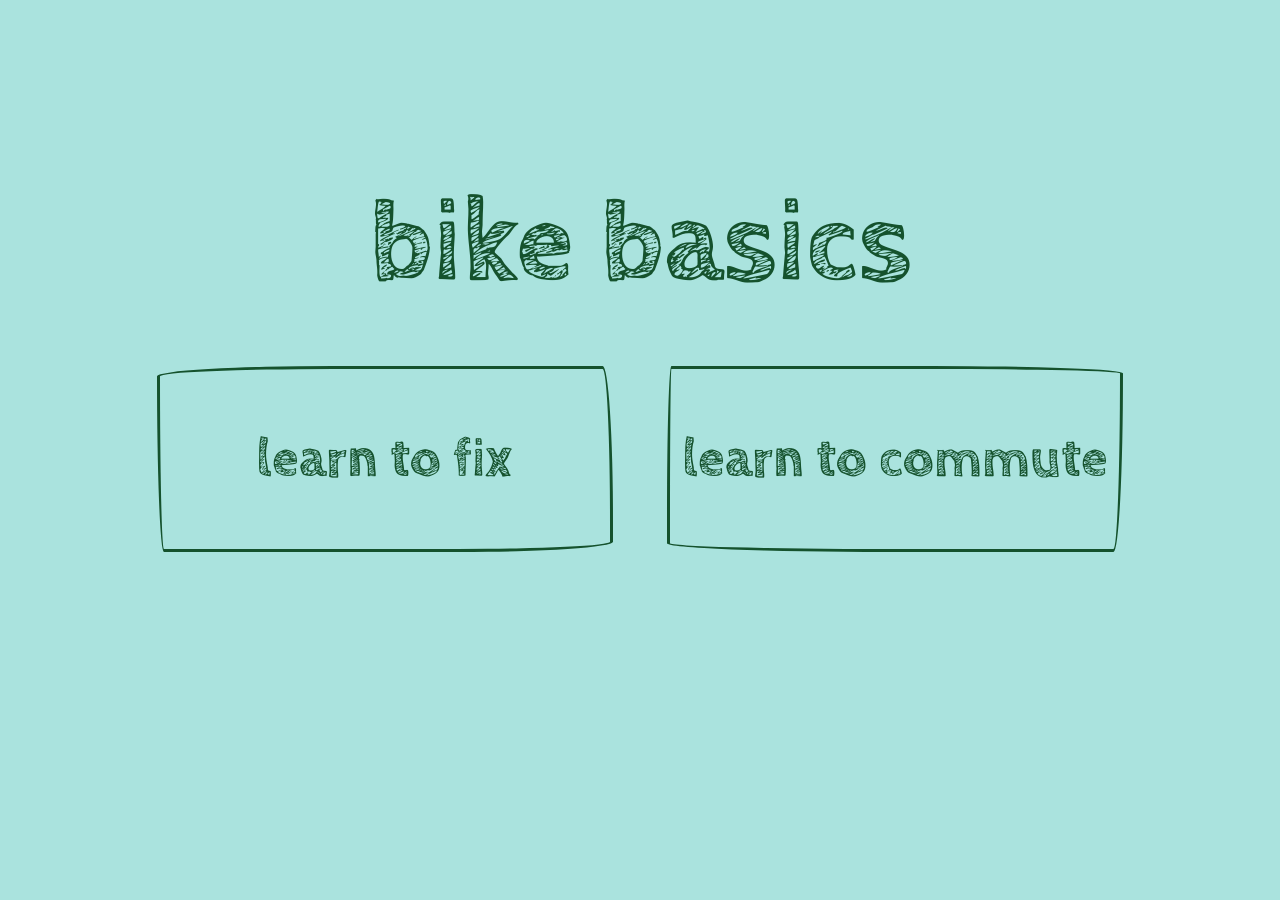
==== index.html @ 3c28047b "Add home page" ====
<!DOCTYPE html>
<html lang="en">

<head>
  <link rel="preconnect" href="https://fonts.googleapis.com">
  <link rel="preconnect" href="https://fonts.gstatic.com" crossorigin>
  <link href="https://fonts.googleapis.com/css2?family=Cabin+Sketch:wght@400;700&family=Coming+Soon&display=swap"
    rel="stylesheet">
  <link rel="stylesheet" href="styles.css">
</head>

<body>
  <div class="container" id="title-container">
    <div class="item" style="height: 30vh; border-width: 0cap; max-width: 90vh;">
      <h1
        style="text-align: center;">
        bike basics</h1>
    </div>
  </div>
  <div class="container">
    <div class="item container" id="fix">
      <h2>learn to fix</h2>
    </div>
    <div class="item container" id="commute">
      <h2>learn to commute</h2>
    </div>
  </div>
  <script src="https://cdn.jsdelivr.net/npm/bootstrap@5.3.3/dist/js/bootstrap.bundle.min.js"
    integrity="sha384-YvpcrYf0tY3lHB60NNkmXc5s9fDVZLESaAA55NDzOxhy9GkcIdslK1eN7N6jIeHz"
    crossorigin="anonymous"></script>
</body>

</html>
---- styles.css ----
body {
  background-color: #aae3de;
  padding-top: 10vh;
}

h1 {
  font-family: 'Cabin Sketch';
  color: #15522d;
  font-size: 13vh; 
}

h2 {
  font-family: 'Cabin Sketch';
  font-size: 6vh;
  color: #15522d;
  font-weight: 700;
}

.container {
  display: flex;
  align-items: center;
  text-align: center;
  width: 80%;
  justify-content: center;
  margin: auto;

  gap: 10px;
}

.item {
  flex-grow: 1;
  flex-shrink: 1;
  flex-basis: 0;
  border: 1;
  border-style: solid;
  border-color: #15522d;
  height: 30vh;
  max-width: 50vh;
  max-height: 20vh;
}

#fix {
  border-top-left-radius: 255px 15px;
  border-top-right-radius: 15px 225px;
  border-bottom-right-radius: 225px 15px;
  border-bottom-left-radius: 10px 255px;
}

#commute {
  border-top-left-radius: 6px 200px;
  border-top-right-radius: 260px 10px;
  border-bottom-right-radius: 13px 244px;
  border-bottom-left-radius: 300px 12px;
}

#title-container {
  padding-bottom: 7%;
}
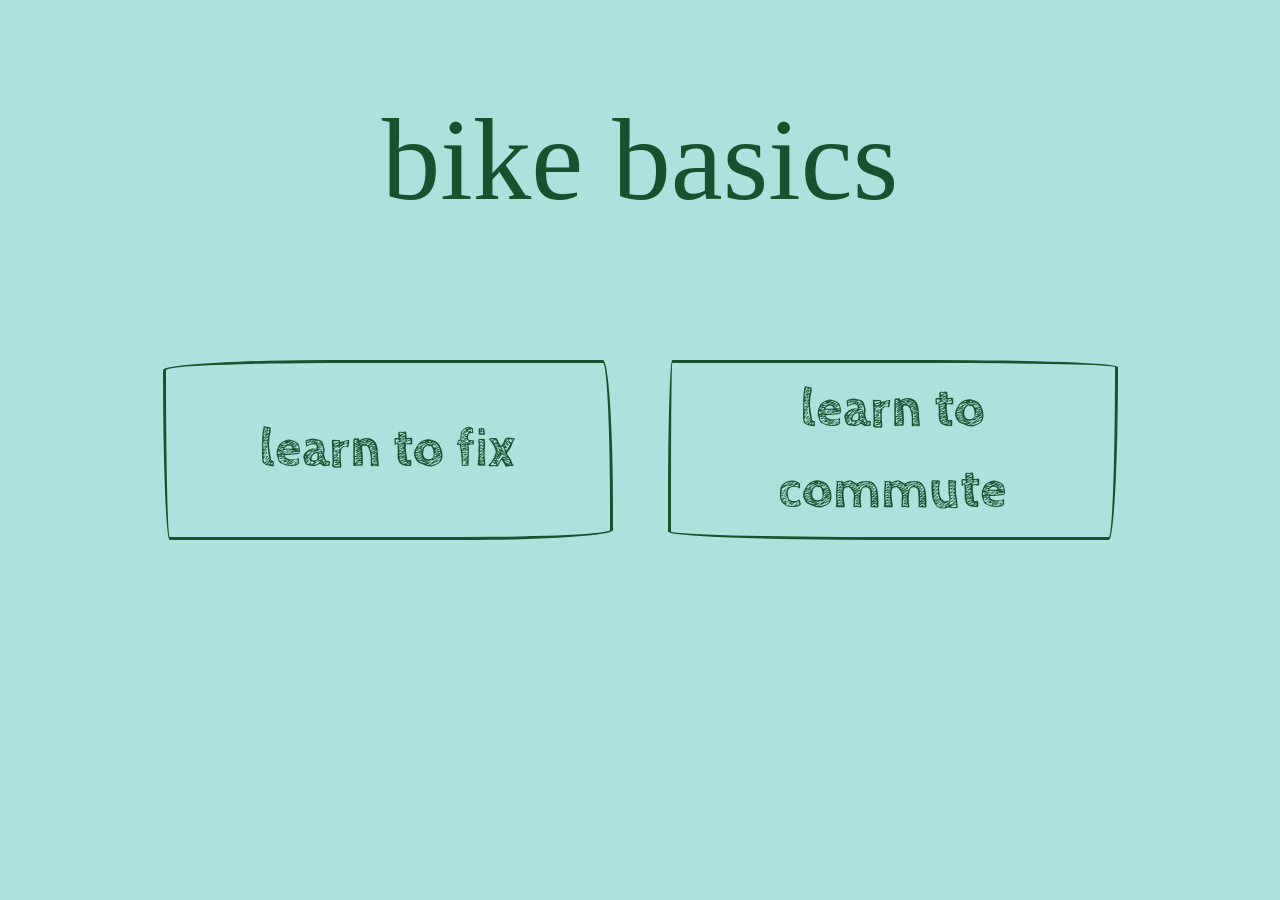
==== commit ec23d0ce: "Add learn_to_commute.html, learn_to_fix.html, and head.html" ====
--- a/index.html
+++ b/index.html
@@ -1,13 +1,11 @@
 <!DOCTYPE html>
 <html lang="en">
 
-<head>
-  <link rel="preconnect" href="https://fonts.googleapis.com">
-  <link rel="preconnect" href="https://fonts.gstatic.com" crossorigin>
-  <link href="https://fonts.googleapis.com/css2?family=Cabin+Sketch:wght@400;700&family=Coming+Soon&display=swap"
-    rel="stylesheet">
-  <link rel="stylesheet" href="styles.css">
-</head>
+<div id="head">
+  <script>
+    fetch('head.html').then(response => response.text()).then(data => document.getElementById('head').innerHTML = data);
+  </script>
+</div>
 
 <body>
   <div class="container" id="title-container">
@@ -19,10 +17,10 @@
   </div>
   <div class="container">
     <div class="item container" id="fix">
-      <h2>learn to fix</h2>
+      <a href="learn_to_fix.html" class="btn">learn to fix</a>
     </div>
     <div class="item container" id="commute">
-      <h2>learn to commute</h2>
+      <a href="learn_to_commute.html" class="btn">learn to commute</a>
     </div>
   </div>
   <script src="https://cdn.jsdelivr.net/npm/bootstrap@5.3.3/dist/js/bootstrap.bundle.min.js"
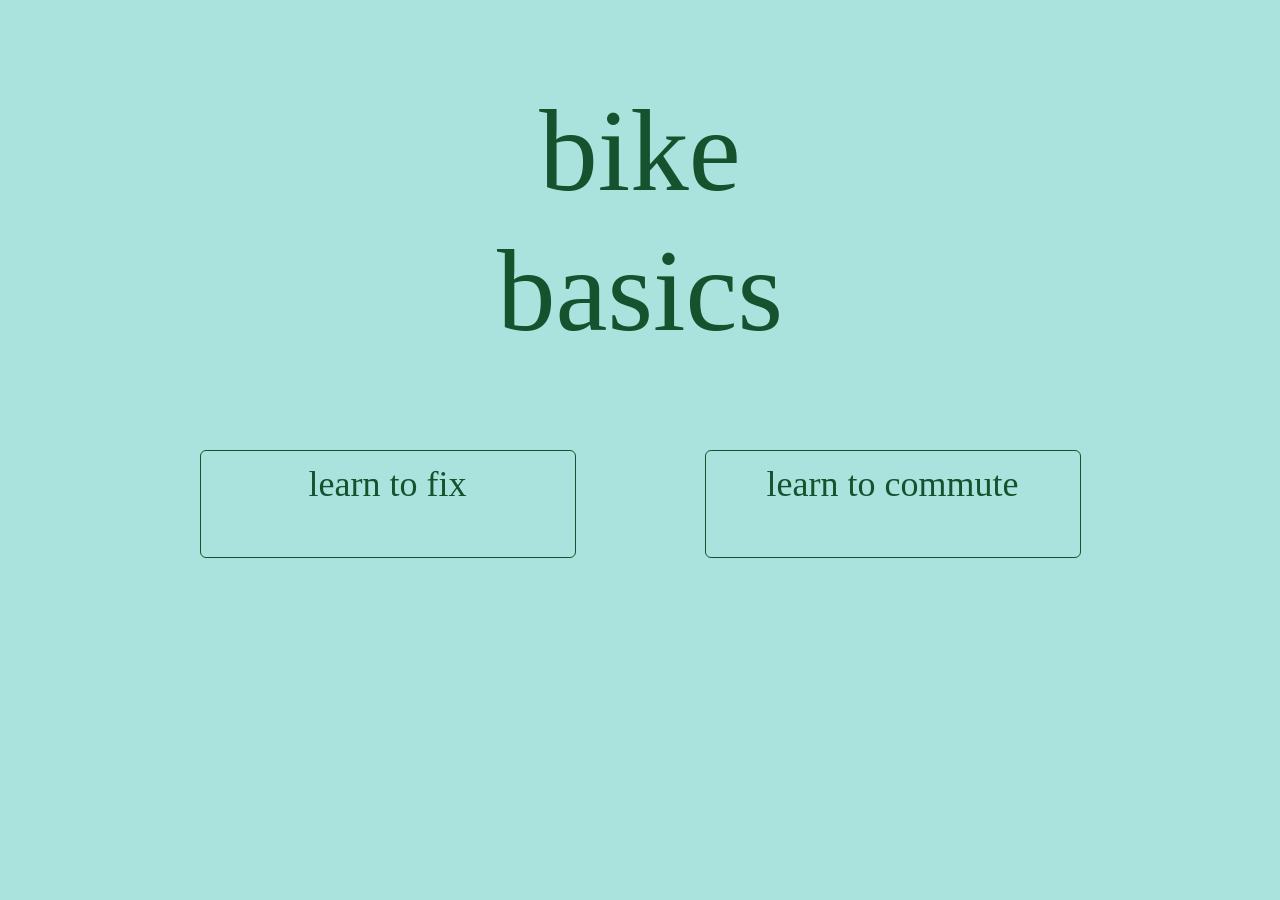
==== commit 57c99b8c: "Populate learn_to_commute" ====
--- a/index.html
+++ b/index.html
@@ -11,7 +11,7 @@
   <div class="container" id="title-container">
     <div class="item" style="height: 30vh; border-width: 0cap; max-width: 90vh;">
       <h1
-        style="text-align: center;">
+        style="text-align: center; font-size: 13vh;">
         bike basics</h1>
     </div>
   </div>
